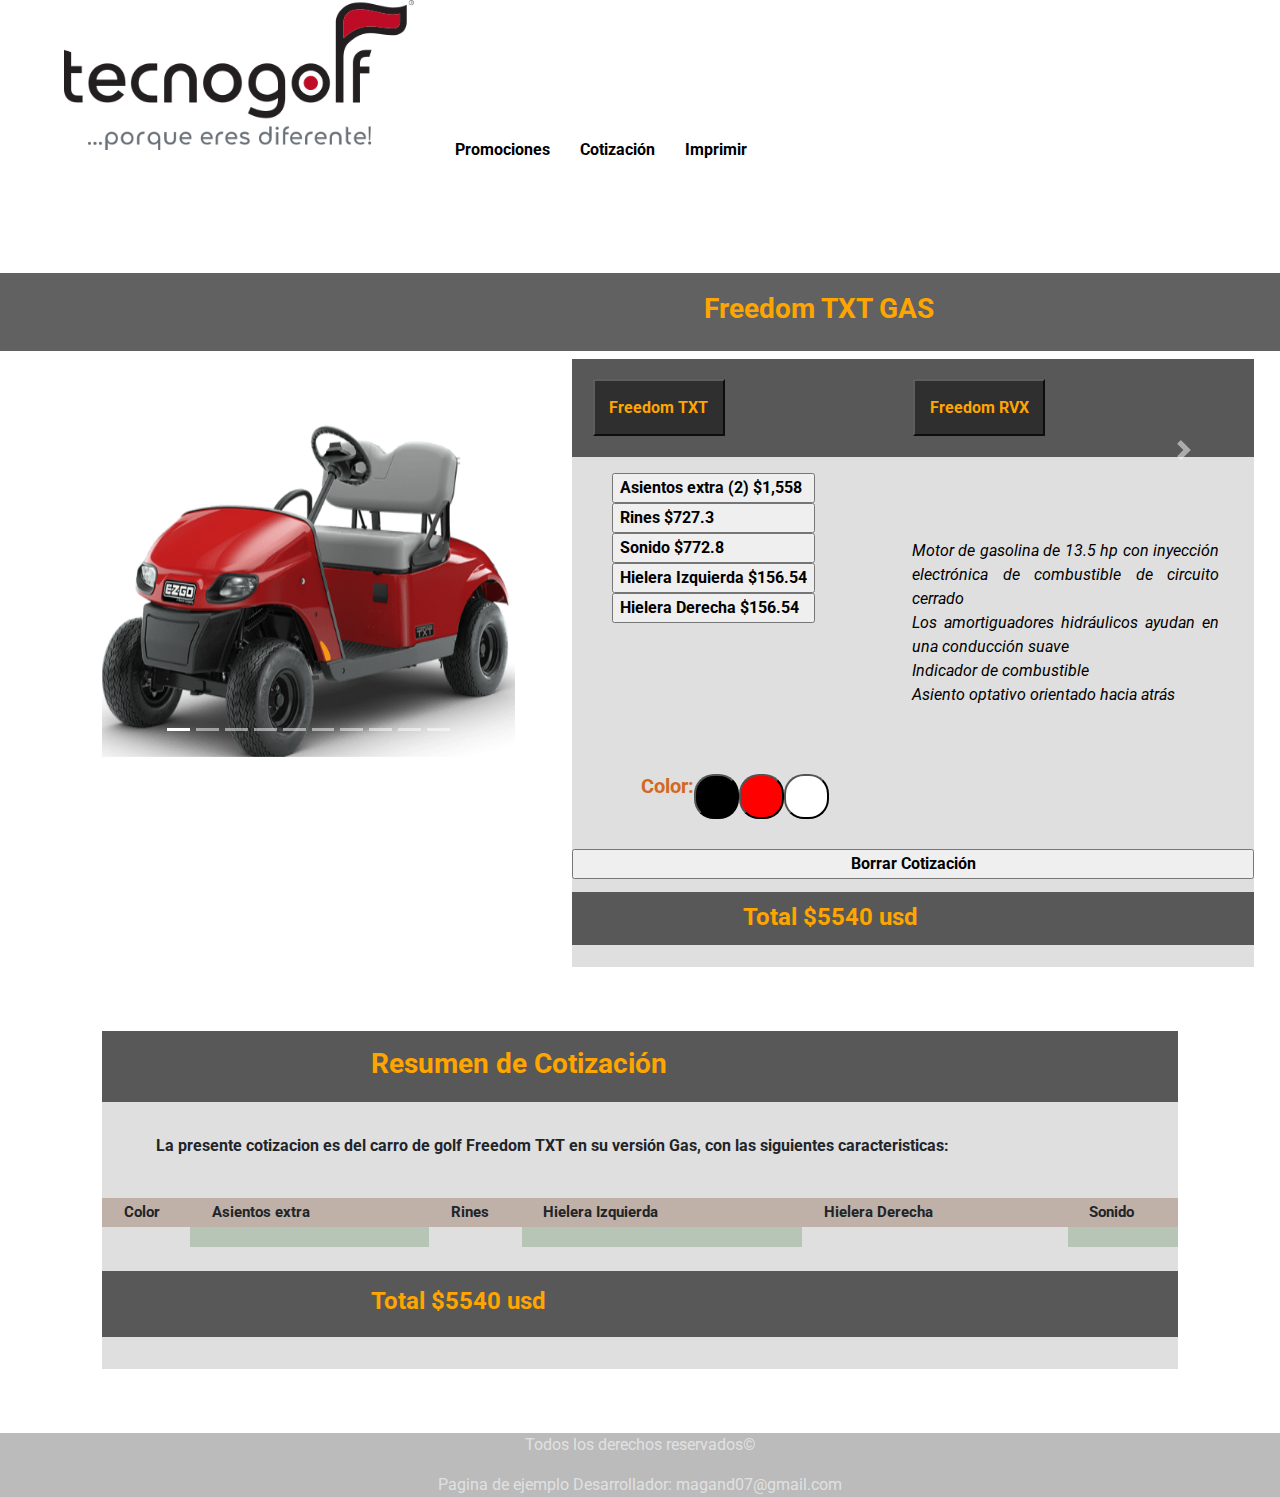
==== index.html @ fd2846d9 "change index style" ====
<!DOCTYPE HTML PUBLIC "-//W3C//DTD HTML 3.2 Final//ES">
<html lang="es">
<!--
/***
 * Creado por: ISC Gutierrez Mendoza Jennifer Stacie
 * mail. magand07@gmail.com
 * tel. 5547631372
 */
-->

<head>
  <meta charset="UTF-8">
  <meta http-equiv="Content-Type" content="text/html; charset=utf-8" />
  <meta name="description" content="Cotizacion para carritos de golf " />
  <meta keywords="keywords" content="golf,venta,Cotizacion,carros" />
  <meta name="author" content="magand07@gmail.com" />
  <meta name="author" content="tel: 55 4763 1372" />
  <meta name="author" content="Ing. Sistemas Computacionales Gutierrez Mendoza Jennifer Stacie" />
  <meta name="viewport"
    content="width=device-width, user-scalable=no, initial-scale=1.0, maximum-scale=1.0, minimum-scale=1.0">

  <link href="https://fonts.googleapis.com/css?family=Roboto&display=swap" rel="stylesheet">
  <link rel="stylesheet" href="css/bootstrap.min.css">
  <link rel="stylesheet" href="css/site.css">
  <link rel="stylesheet" href="css/colores.css">
  <link rel="stylesheet" href="css/layers.css">

  <script src="js/jquery-3.4.1.min.js"></script>
  <script src="js/bootstrap.min.js"></script>
  <script type='text/javascript' src="js/carrito.js"></script>
  <script type='text/javascript' src="js/script.js"></script>
  <script type='text/javascript' src="js/info.js"></script>
 
  <script type='text/javascript' src="js/init.js"></script>

  <meta http-equiv="Expires" content="0">
  <meta http-equiv="Last-Modified" content="0">
  <meta http-equiv="Cache-Control" content="no-cache, mustrevalidate">
  <meta http-equiv="Pragma" content="no-cache">

  <title>Cotizador</title>
</head>

<body onload="firstLoad();">
  <!--basics-->
  <input type="hidden" id="asientos_extra" name="asientos_extra" value="true" />
  <input type="hidden" id="rines" name="rines" value="true" />
  <input type="hidden" id="sonido" name="sonido" value="true" />
  <input type="hidden" id="hielera_izq" name="hielera_izq" value="true" />
  <input type="hidden" id="hielera_der" name="hielera_der" value="true" />
  <!-- extras -->
  <input type="hidden" id="leds" name="leds" value="true" />
  <input type="hidden" id="turn_signal" name="turn_signal" value="true" />
  <input type="hidden" id="guantes_conductor" name="guantes_conductor" value="true" />
  <input type="hidden" id="guantes_pasajero" name="guantes_pasajero" value="true" />
  <input type="hidden" id="guantes_ambos" name="guantes_ambos" value="true" />
  <input type="hidden" id="top_80" name="top_80" value="true" />
  <input type="hidden" id="top_54" name="top_54" value="true" />
  <!-- flags to css-->
  <!-- car color-->
  <input type="hidden" id="negro" name="negro" value="true" />
  <input type="hidden" id="rojo" name="rojo" value="true" />
  <input type="hidden" id="blanco" name="blanco" value="true" />
  <input type="hidden" id="inf_red" name="inf_red" value="true" />
  <input type="hidden" id="azul_electric" name="azul_electric" value="true" />
  <input type="hidden" id="almond" name="almond" value="true" />
  <input type="hidden" id="charcoal" name="charcoal" value="true" />
  <input type="hidden" id="platinum" name="platinum" value="true" />
  <input type="hidden" id="ocean_grey" name="ocean_grey" value="true" />
  <!-- extra seat-->
  <input type="hidden" id="abeige" name="abeige" value="true" />
  <input type="hidden" id="agrey" name="agrey" value="true" />
  <input type="hidden" id="anegro" name="anegro" value="true" />
  <input type="hidden" id="aoyster" name="aoyster" value="true" />
  <input type="hidden" id="astonebeige" name="astonebeige" value="true" />
  <!-- top 54in color-->
  <input type="hidden" id="stonebeige54" name="stonebeige54" value="true" />
  <input type="hidden" id="negro54" name="negro54" value="true" />
  <input type="hidden" id="oyster54" name="oyster54" value="true" />
  <!-- top 80in color-->
  <input type="hidden" id="stonebeige80" name="stonebeige80" value="true" />
  <input type="hidden" id="negro80" name="negro80" value="true" />
  <input type="hidden" id="grey80" name="grey80" value="true" />
  <input type="hidden" id="oyster80" name="oyster80" value="true" />
  <!-- windshield type-->
  <!--flag to sell-->
  <input type="hidden" id="split" name="split" value="true" />
  <input type="hidden" id="tinted" name="tinted" value="true" />
  
  <input type="hidden" id="cent" name="cent" value="0"/>
  <input type="hidden" id="ent" name="ent" value="0"/>

  <header>
    <img src="images/identidad/Logo.png" width="350px" height="150px">
    <nav class="contenedor_pestanas">
      <ul class="pestanas">
        <li class="pestana" onclick="alert('Solo en caso de existir')">Promociones</li>
        <li class="pestana" onclick="alert('Vista actual')">Cotización</li>
        <li class="pestana"
          onclick="alert('Madará a imprimir un PDF con el resumen de la cotización para que pueda ser guardado o entregado a cliente')">
          Imprimir</li>
      </ul>
    </nav>
  </header>
  <div>
    <h3 class="title_car" id="modelo_tipo" name="modelo_tipo"></h3>
  </div>
  <div class="main_cotizador">

    <div class="Contenedor_slider" id="Contenedor_slider">

      <div id="carouselExampleIndicators" class="carousel slide" data-ride="carousel">
        <ol class="carousel-indicators">
          <li data-target="#carouselExampleIndicators" data-slide-to="0" class="active"></li>
          <li data-target="#carouselExampleIndicators" data-slide-to="1"></li>
          <li data-target="#carouselExampleIndicators" data-slide-to="2"></li>
          <li data-target="#carouselExampleIndicators" data-slide-to="3"></li>
          <li data-target="#carouselExampleIndicators" data-slide-to="4"></li>
          <li data-target="#carouselExampleIndicators" data-slide-to="5"></li>
          <li data-target="#carouselExampleIndicators" data-slide-to="6"></li>
          <li data-target="#carouselExampleIndicators" data-slide-to="7"></li>
          <li data-target="#carouselExampleIndicators" data-slide-to="8"></li>
          <li data-target="#carouselExampleIndicators" data-slide-to="9"></li>
        </ol>
        <div class="carousel-inner">
          <div class="carousel-item active">
            <img class="d-block w-100" src="images/gasRojo0.PNG" alt="Primer slide" title="Gas Rojo" width="500px"
              height="340px">
          </div>
          <div class="carousel-item">
            <img class="d-block w-100" src="images/gasRojo1.PNG" alt="Segundo slide" title="Gas Rojo" width="500px"
              height="340px">
          </div>
          <div class="carousel-item">
            <img class="d-block w-100" src="images/gasRojo2.PNG" alt="Tercer slide" title="Gas Rojo Asientos Extra"
              width="500px" height="340px">
          </div>
          <div class="carousel-item">
            <img class="d-block w-100" src="images/electricNegro0.PNG" alt="Electrico Negro" width="500px"
              height="340px">
          </div>
          <div class="carousel-item">
            <img class="d-block w-100" src="images/gasBlanco0.PNG" alt="Gas Blanco " title="Gas Blanco" width="500px"
              height="340px">
          </div>
          <div class="carousel-item">
            <img class="d-block w-100" src="images/gasBlanco1.PNG" alt="Gas Blanco " title="Gas Blanco" width="500px"
              height="340px">
          </div>
          <div class="carousel-item">
            <img class="d-block w-100" src="images/gasBlanco2.PNG" alt="Gas Blanco Asientos Extra"
              title="Gas Rojo Asientos Extra" width="500px" height="340px">
          </div>
          <div class="carousel-item">
            <img class="d-block w-100" src="images/gasNegro0.PNG" alt="Gas Negro" title="Gas Negro" width="500px"
              height="340px">
          </div>
          <div class="carousel-item">
            <img class="d-block w-100" src="images/gasNegro1.PNG" alt="Gas Negro" title="Gas Negro" width="500px"
              height="340px">
          </div>
          <div class="carousel-item">
            <img class="d-block w-100" src="images/gasNegro2.PNG" alt="Gas Negro" title="Gas Negro Asientos Extra"
              title="Gas Rojo Asientos Extra" width="500px" height="340px">
          </div>
        </div>
      </div>
      <a class="carousel-control-prev" href="#carouselExampleIndicators" role="button" data-slide="prev">
        <span class="carousel-control-prev-icon" aria-hidden="true"></span>
        <span class="sr-only">Previous</span>
      </a>
      <a class="carousel-control-next" href="#carouselExampleIndicators" role="button" data-slide="next">
        <span class="carousel-control-next-icon" aria-hidden="true"></span>
        <span class="sr-only">Next</span>
      </a>
    </div>

    <div class="contenedor_imagen">
      <img class="negro" src="images/RXV/colores/negro.png" alt="negro" width="500px" height="340">
      <img class="rojo" src="images/RXV/colores/rojo.png" alt="rojo" width="500px" height="340">
      <img class="blanco" src="images/RXV/colores/blanco.png" alt="blanco" width="500px" height="340">
      <img class="inf_red" src="images/RXV/colores/inf_red.png" alt="inf_red" width="500px" height="340">
      <img class="azul_electric" src="images/RXV/colores/azul_electric.png" alt="azul_electric" width="500px"
        height="340">
      <img class="almond" src="images/RXV/colores/almond.png" alt="almond" width="500px" height="340">
      <img class="charcoal" src="images/RXV/colores/charcoal.png" alt="charcoal" width="500px" height="340">
      <img class="platinum" src="images/RXV/colores/platinum.png" alt="platinum" width="500px" height="340">
      <img class="ocean_grey" src="images/RXV/colores/ocean_grey.png" alt="ocean_grey" width="500px" height="340">

      <img class="abeige" src="images/RXV/asientos extra/abeige.png" alt="abeige" width="500px" height="340">
      <img class="agrey" src="images/RXV/asientos extra/agrey.png" alt="agrey" width="500px" height="340">
      <img class="anegro" src="images/RXV/asientos extra/anegro.png" alt="anegro" width="500px" height="340">
      <img class="aoyster" src="images/RXV/asientos extra/aoyster.png" alt="aoyster" width="500px" height="340">
      <img class="astonebeige" src="images/RXV/asientos extra/astonebeige.png" alt="astonebeige" width="500px"
        height="340">

      <img class="stonebeige54" src="images/RXV/top54/stonebeige54.png" alt="stonebeige54" width="500px" height="340">
      <img class="negro54" src="images/RXV/top54/negro54.png" alt="negro54" width="500px" height="340">
      <img class="oyster54" src="images/RXV/top54/oyster54.png" alt="oyster54" width="500px" height="340">

      <img class="stonebeige80" src="images/RXV/top80/stonebeige80.png" alt="stonebeige80" width="500px" height="340">
      <img class="negro80" src="images/RXV/top80/negro80.png" alt="negro80" width="500px" height="340">
      <img class="grey80" src="images/RXV/top80/grey80.png" alt="grey80" width="500px" height="340">
      <img class="oyster80" src="images/RXV/top80/oyster80.png" alt="oyster80" width="500px" height="340">

      <img class="split" src="images/RXV/windshield/split.png" alt="oyster80" width="500px" height="340">
      <img class="tinted" src="images/RXV/windshield/tinted.png" alt="oyster80" width="500px" height="340">

    </div>
    <div class="caracteristicas_datos">
      <ul class="modelos">
        <li>
          <input class="modelo_list" type="button" value="Freedom TXT" onclick="setModelo('Freedom TXT');">
        </li>
        <li>
          <input class="modelo_list" type="button" value="Freedom RVX" onclick="setModelo('Freedom RXV');">
        </li>
      </ul>

      <div class="new_row">
        <div class="botones_caracteristicas" id="botones_caracteristicas">

        </div>
        <div class="caracteristicas">
          <ul class="types" id="types">

          </ul>
          <br>
          <p>
            <i id="descripcion_carrito">
            </i>
          </p><br>
          
        </div>
      </div>
      <div class="new_row">
        <div id="colores_top" name="colores_top">
            
        </div><br>
        <div id="colores_asientos" name="colores_asientos">
          
        </div>
      </div>

      <div class="new_row" id="colores"></div>
      <div class="new_row">
        <input type="button" name="Borrar" id="Borrar" value="Borrar Cotización" onclick="borrarCot();">
      </div>
      <div class="new_row">
        <h4 id='total' name='total'>
          Total $
          <script> document.write(carrito.cost);</script> usd
        </h4>
      </div>
    </div>
  </div>

  <div class="resumen">
    <h3>Resumen de Cotización</h3>
    <div class="new_row">
      <p class="des_row">
        <b id="resume">
          La presente cotizacion es del carro de golf
          modelo Freedom TXT, con las siguientes caracteristicas:
        </b>
      </p>
    </div>

    <div class="new_row">
      <table id="tabla_cotizacion_txt" name="tabla_cotizacion_txt">
        <tr>
          <th class="title2">Color</th>
          <th class="title2">Asientos extra</th>
          <th class="title2">Rines</th>
          <th class="title2">Hielera Izquierda</th>
          <th class="title2">Hielera Derecha</th>
          <th class="title2">Sonido</th>
        </tr>
        <tr>
          <td name="c_t" id="c_t">
          </td>
          <td name="ae_t" id="ae_t" class="f2">
          </td>
          <td name="r_t" id="r_t">
          </td>
          <td name="hi_t" id="hi_t" class="f2">
          </td>
          <td name="hd_t" id="hd_t">
          </td>
          <td name="s_t" id="s_t" class="f2">
          </td>
        </tr>
      </table>
      <table id="tabla_cotizacion_rxv" name="tabla_cotizacion_rxv">
        <tr>
          <th class="title2">Color</th>
          <th class="title2">Asientos extra</th>
          <th class="title2">Rines</th>
          <th class="title2">Hielera Izquierda</th>
          <th class="title2">Hielera Derecha</th>
          <th class="title2">Sonido</th>
          <th class="title2">Windshield</th>
          <th class="title2">Luces LED</th>
          <th class="title2">Turn signals</th>
          <th class="title2">Caja de guantes</th>
          <th class="title2">Top </th>
          <th class="title2">Color Top</th>
      </tr>
          <tr>
              <td name="c_t_rxv" id="c_t_rxv">
              </td>
              <td name="ae_t_rxv" id="ae_t_rxv" class="f2">
              </td>
              <td name="r_t_rxv" id="r_t_rxv">
              </td>
              <td name="hi_t_rxv" id="hi_t_rxv" class="f2">
              </td>
              <td name="hd_t_rxv" id="hd_t_rxv">
              </td>
              <td name="s_t_rxv" id="s_t_rxv" class="f2">
              </td>
              <td name="w_t" id="w_t" >
              </td>
              <td name="led_t" id="led_t" class="f2">
              </td>
              <td name="ts_t" id="ts_t" class="f2">
              </td>
              <td name="gb_t" id="gb_t" >
              </td>
              <td name="tp_t" id="tp_t" class="f2">
              </td>
              <td name="tpc_t" id="tpc_t" >
              </td>
          </tr>
      </table>
    </div>
    <div class="new_row">
      <h4 id='total_t' name='total_t'>
        Total $<script> document.write(carrito.cost);</script> usd
      </h4>
    </div>
  </div>
  <footer>
    <p>Todos los derechos reservados©</p>
    Pagina de ejemplo
    Desarrollador: magand07@gmail.com
  </footer>
  <script type='text/javascript' src="js/funciones.js"></script>
</body>

</html>
---- css/site.css ----
/***
 * Creado por: ISC Gutierrez Mendoza Jennifer Stacie
 * mail. magand07@gmail.com
 * tel. 5547631372
 */

 body {
     /*background: url("images/background.jpg");*/
     background-color: white;
     background-size: cover;
 }

 header {
     display: flex;
     width: 100%;
     height: 30%;
 }

 header img {
     float: left;
     margin-left: 5%;
 }

 .title_car {
     margin-top: 0.2%;
     padding-left: 55%;
 }

 nav {
     font-family: 'Roboto', sans-serif;
     font-weight: bolder;
     width: 100%;
     padding-top: 8%;
     float: right;
     height: 3%;
 }

 nav ul {
     list-style: none;
     display: flex;
     max-height: 25%;
     width: 100%;
     height: 10%;
     margin-top: 3%;
     padding: 0.4%;
     padding-left: 4%;
 }

 nav li {
     margin-right: 2%;
 }

 .pestana {
     color: black;
     padding-top: 0.8%;
     padding-bottom: 0.8%;
     padding-left: 0.8%;
     padding-right: 0.8%;
 }

 .pestana:hover {
     color: rgb(129, 23, 13);
     text-decoration-line: overline;
     /*border:black 2px solid; 
     border:orange 1px solid;*/
 }

 .Contenedor_slider {
     max-width: 45%;
     max-height: 25%;
     margin-right: 5%;
     margin-top: 5%;
 }

 .contenedor_imagen {
     max-width: 45%;
     max-height: 25%;
 }

 .boton_caract {
     max-width: 20px;
     color: black;
 }

 .main_cotizador {
     display: flex;
     width: 90%;
     margin-left: 8%;
 }

 .caracteristicas_datos {
     display: inline;
     background: rgba(220, 220, 220, 0.9);
     max-width: 65%;
 }

 h3, h4 {
     color: orange;
     width: 100%;
     max-height: 15%;
     padding-top: 1.5%;
     padding-bottom: 2%;
     padding-left: 25%;
     padding-right: 15%;
     font-weight: bold;
     background: rgba(30, 30, 30, 0.7);
 }

 h5 {
     color: chocolate;
     padding-left: 15%;
     font-weight: bolder;
 }

 .modelos {
     list-style: none;
     display: flex;
     background: rgba(30, 30, 30, 0.7);
     padding: 3%;
     width: 100%;
 }

 .modelos li {
     margin-right: 5%;
     width: 50%;
 }

 .modelo_list {
     color: orange;
     font-weight: bold;
     background: rgba(30, 30, 30, 0.7);
     border-color: rgba(30, 30, 30, 0.7);
     padding: 5%;
 }

 .modelo_list:hover {
     color: white;
 }

 .types {
     list-style: none;
     display: flex;
     padding: 3%;
     width: 100%;
 }

 .types li {
     margin-right: 5%;
     width: 35%;
 }

 .types input {
     padding: 3%;
     width: 100%;
     height: 100%;
 }

 .new_row {
     display: flex;
     width: 100%;
     margin-top: 2%;
     margin-bottom: 2%;
     margin-right: 3%;
 }

 .botones_caracteristicas {
     max-width: 60%;
 }

 .botones_caracteristicas input {
     color: black;
     font-weight: bolder;
     text-align: left;
     width: 100%;
 }

 .botones_caracteristicas input:hover {
     color: chocolate;
 }

 .botones_caracteristicas li {
     list-style: none;
 }

 .square {
     list-style: none;
     display: flex;
     box-sizing: content-box;
 }

 .square li input {
     width: 45px;
     height: 45px;
     border-radius: 20px;
 }

 #colores_asientos {
     width: 100%;
     float: right;
 }

 #colores_top {
     width: 100%;
     float: right;
 }

 #colores_asientos input {
     width: 50px;
     border-radius: 10px;
 }

 #colores_top input {
     width: 50px;
     border-radius: 10px;
 }

 .caracteristicas p {
     max-width: 70%;
     color: black;
     float: right;
     margin-right: 8%;
     text-align: justify;
     font-size: 1em;
 }

 .costo {
     color: orange;
 }

 .resumen {
     clear: both;
     max-width: 84%;
     margin-left: 8%;
     background: rgba(220, 220, 220, 0.9);
     margin-top: 5%;
 }

 .resumen .new_row {
     padding: 3%;
     padding-top: 0.5%;
     text-align: justify;
     display: inline;
 }

 .resumen .new_row p {
     padding-left: 5%;
     padding-right: 5%;
 }

 .resumen table {
     padding-left: 5%;
     padding-right: 5%;
 }

 table {
     /* tabla de caracteristicas*/
     padding-left: 15%;
     margin-right: 15%;
     padding: 25%;
     font-size: 15px;
     width: 100%;
 }

 table tr {
     width: 100%;
     padding: 12px;
 }

 table td {
     padding: 10px;
     text-align: center;
 }

 .title2 {
     background: rgba(98, 41, 3, 0.25);
     padding-left: 2%;
 }

 .f2 {
     background: rgba(24, 94, 20, 0.20);
 }

 .title {
     font-size: 10px;
     background: rgba(98, 41, 3, 0.25);
     padding-left: 2%;
 }

 th {
     margin-right: 0.5%;
     padding: 0.5%;
 }

 #borrar {
     font-weight: bold;
 }

 footer {
     margin-top: 5%;
     background: rgba(30, 30, 30, 0.3);
     text-align: center;
     color: rgba(230, 230, 230, 0.9);
     text-size-adjust: 1.5%;
 }

 #borrar {
     width: 100%;
 }
---- css/colores.css ----
/***
 * Creado por: ISC Gutierrez Mendoza Jennifer Stacie
 * mail. magand07@gmail.com
 * tel. 5547631372
 */
/*Colores de carros*/
.c_negro {
    background: black;
}

.c_rojo {
    background: red;
}

.c_blanco {
    background: white;
}

.c_inf_red {
    background: rgb(129, 23, 13);
}

.c_azul_electric{
    background: rgb(26,42,87);
}
.c_almond{
    background: rgb(162,151,113);
}

.c_charcoal{
    background: rgb(87,85,81);
}
.c_platinum{
    background: rgb(193,196,198);
}
.c_ocean_gray{
    background: rgb(163,181,195);
}
/* colores top*/
.c_stone_beige{
    background: rgb(159,159,145);
}
.c_grey{
    background: rgb(165,166,166);
}
.c_oyster{
    background: rgb(221,226,223);
}
/* colores asientos*/
.c_beige{
    background: rgb(228,215,197);
}
---- css/layers.css ----
/***
 * Creado por: ISC Gutierrez Mendoza Jennifer Stacie
 * mail. magand07@gmail.com
 * tel. 5547631372
 */
 /*colores carro*/
.negro{
    position:absolute;
    width:500px;
    height:340px;
    z-index: -1;
}
.rojo{
    position:absolute;
    width:500px;
    height:340px;
    z-index: -1;
}
.blanco{
    position:absolute;
    width:500px;
    height:340px;
    z-index: -1;
}
.inf_red{
    position:absolute;
    width:500px;
    height:340px;
    z-index: -1;
}
.azul_electric{
    position:absolute;
    width:500px;
    height:340px;
    z-index: -1;
}
.almond{
    position:absolute;
    width:500px;
    height:340px;
    z-index: -1;
}
.charcoal{
    position:absolute;
    width:500px;
    height:340px;
    z-index: -1;
}
.platinum{
    position:absolute;
    width:500px;
    height:340px;
    z-index: -1;
}
.ocean_grey{
    position:absolute;
    width:500px;
    height:340px;
    z-index: -1;
}
/*tops 80in*/
.stonebeige80,.negro80,.grey80,.oyster80{
    position:absolute;
    width:500px;
    height:340px;
    z-index: 1;
}
/*tops54in*/
.stonebeige54,.negro54,.oyster54{
    position:absolute;
    width:500px;
    height:340px;
    z-index: 1;
}
/*asientos extra*/
.abeige,.agrey,.anegro,.aoyster,.astonebeige{
    position:absolute;
    width:500px;
    height:340px;
    z-index: 2;
}
/*windshield*/
.split, .tinted{
    position:absolute;
    width:500px;
    height:340px;
    z-index: 3;
}
.contenedor_imagen{
    width: 100%;
    height: 340px;
    align-content: center;
    clear: both;
    float: left;
}
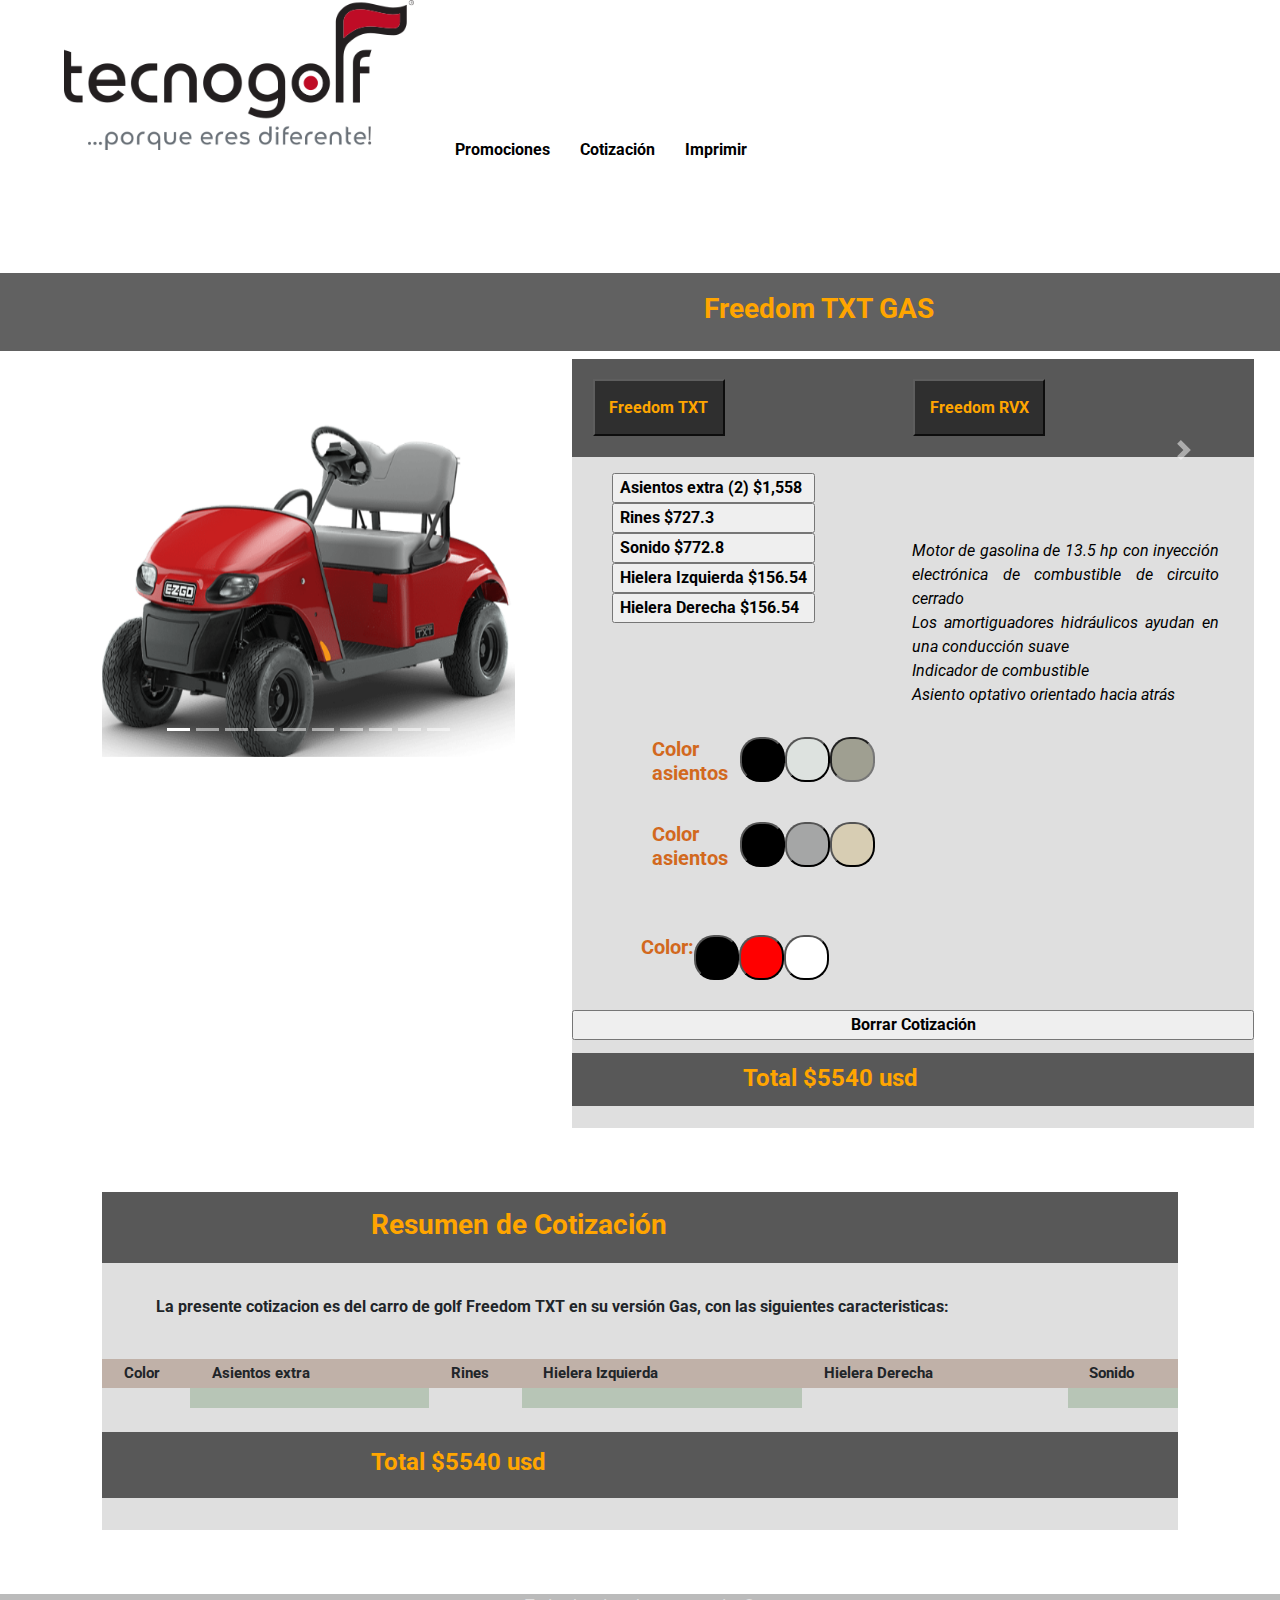
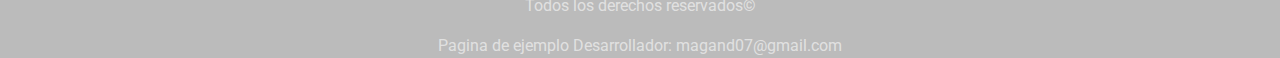
==== commit e676f9c3: "Add color seat basic and premium" ====
--- a/index.html
+++ b/index.html
@@ -28,10 +28,11 @@
   <script src="js/jquery-3.4.1.min.js"></script>
   <script src="js/bootstrap.min.js"></script>
   <script type='text/javascript' src="js/carrito.js"></script>
+  <script type='text/javascript' src="js/saldo.js"></script>
+  <script type='text/javascript' src="js/init.js"></script>
   <script type='text/javascript' src="js/script.js"></script>
   <script type='text/javascript' src="js/info.js"></script>
- 
-  <script type='text/javascript' src="js/init.js"></script>
+
 
   <meta http-equiv="Expires" content="0">
   <meta http-equiv="Last-Modified" content="0">
@@ -86,9 +87,27 @@
   <!--flag to sell-->
   <input type="hidden" id="split" name="split" value="true" />
   <input type="hidden" id="tinted" name="tinted" value="true" />
-  
-  <input type="hidden" id="cent" name="cent" value="0"/>
-  <input type="hidden" id="ent" name="ent" value="0"/>
+  <!--seat color-->
+  <input type="hidden" id="asientonegro" name="asientonegro" value="true" />
+  <input type="hidden" id="asientooyster" name="asientooyster" value="true" />
+  <input type="hidden" id="asientostonebeige" name="asientostonebeige" value="true" />
+  <!-- sear premium color -->
+  <input type="hidden" id="premiumgrey" name="premiumgrey" value="true" />
+  <input type="hidden" id="premiummushroom" name="premiummushroom" value="true" />
+  <input type="hidden" id="premiumnegro" name="premiumnegro" value="true" />
+
+  <input type="hidden" id="stotal" name="stotal" value="" />
+  <input type="hidden" id="ent" name="ent" value="5540" />
+  <input type="hidden" id="cent" name="cent" value="0" />
+  <script>
+    carrito = new Carro();
+    carrito.setModelo("Freedom TXT");
+    carrito.setType("Gas");
+    carrito.setCost();
+    //var stotal = carrito.cost;
+    document.getElementById("ent").value = carrito.cost;
+    document.getElementById("cent").value = 0;
+  </script>
 
   <header>
     <img src="images/identidad/Logo.png" width="350px" height="150px">
@@ -203,6 +222,14 @@
       <img class="grey80" src="images/RXV/top80/grey80.png" alt="grey80" width="500px" height="340">
       <img class="oyster80" src="images/RXV/top80/oyster80.png" alt="oyster80" width="500px" height="340">
 
+      <!--seat color-->
+      <img class="asientonegro" src="images/RXV/asientos/negro.png" name="asientonegro" value="true" />
+      <img class="asientooyster" src="images/RXV/asientos/oyster.png" name="asientooyster" value="true" />
+      <img class="asientostonebeige" src="images/RXV/asientos/stonebeige.png" name="asientostonebeige" value="true" />
+      <img class="premiumgrey" src="images/RXV/asientos/premium/grey.png" name="premiumgrey" value="true" />
+      <img class="premiummushroom" src="images/RXV/asientos/premium/mushroom.png" name="premiummushroom" value="true" />
+      <img class="premiumnegro" src="images/RXV/asientos/premium/negro.png" name="premiumnegro" value="true" />
+
       <img class="split" src="images/RXV/windshield/split.png" alt="oyster80" width="500px" height="340">
       <img class="tinted" src="images/RXV/windshield/tinted.png" alt="oyster80" width="500px" height="340">
 
@@ -230,19 +257,54 @@
             <i id="descripcion_carrito">
             </i>
           </p><br>
-          
+
+        </div>
+      </div>
+      <div class="new_row">
+        <div id="color_asiento_basico">
+          <ul class='square'>
+            <h5>Color asientos</h5>
+              <li>
+                <input title='Negro' class='c_negro' type='button' name='c_negro_basic' id='c_negro_basic' onclick=''>
+              </li>
+              <li>
+                <input title='Oyster' class='c_oyster' type='button' name='Oyser' id='Oyser' onclick=''>
+              </li>
+              <li>
+                <input title='Stonebeige' class='c_stone_beige' type='c_stonebeige_basic' name='c_stonebeige_basic' id='c_stonebeige_basic' onclick=''>
+              </li>
+          </ul>
+        </div>
+      </div>
+      <div class="new_row">
+        <div id="color_asiento_premium">
+          <ul class='square'>
+            <h5>Color asientos</h5>
+              <li>
+                <input title='Negro' class='c_negro' type='button' name='c_negro_premium' id='c_negro_premium' onclick=''>
+              </li>
+              <li>
+                <input title='Grey' class='c_grey' type='button' name='c_grey_premium' id='c_grey_premium' onclick=''>
+              </li>
+              <li>
+                <input title='Mushroom' class='c_mushroom' type='button' name='c_mushroom_premium' id='c_mushroom_premium' onclick=''>
+              </li>
+          </ul>
         </div>
       </div>
       <div class="new_row">
         <div id="colores_top" name="colores_top">
-            
-        </div><br>
+        </div>
+      </div>
+      <div class="new_row">
         <div id="colores_asientos" name="colores_asientos">
-          
-        </div>
-      </div>
-
-      <div class="new_row" id="colores"></div>
+        </div>
+      </div>
+     
+
+      <div class="new_row" id="colores">
+
+      </div>
       <div class="new_row">
         <input type="button" name="Borrar" id="Borrar" value="Borrar Cotización" onclick="borrarCot();">
       </div>
@@ -305,38 +367,39 @@
           <th class="title2">Caja de guantes</th>
           <th class="title2">Top </th>
           <th class="title2">Color Top</th>
-      </tr>
-          <tr>
-              <td name="c_t_rxv" id="c_t_rxv">
-              </td>
-              <td name="ae_t_rxv" id="ae_t_rxv" class="f2">
-              </td>
-              <td name="r_t_rxv" id="r_t_rxv">
-              </td>
-              <td name="hi_t_rxv" id="hi_t_rxv" class="f2">
-              </td>
-              <td name="hd_t_rxv" id="hd_t_rxv">
-              </td>
-              <td name="s_t_rxv" id="s_t_rxv" class="f2">
-              </td>
-              <td name="w_t" id="w_t" >
-              </td>
-              <td name="led_t" id="led_t" class="f2">
-              </td>
-              <td name="ts_t" id="ts_t" class="f2">
-              </td>
-              <td name="gb_t" id="gb_t" >
-              </td>
-              <td name="tp_t" id="tp_t" class="f2">
-              </td>
-              <td name="tpc_t" id="tpc_t" >
-              </td>
-          </tr>
+        </tr>
+        <tr>
+          <td name="c_t_rxv" id="c_t_rxv">
+          </td>
+          <td name="ae_t_rxv" id="ae_t_rxv" class="f2">
+          </td>
+          <td name="r_t_rxv" id="r_t_rxv">
+          </td>
+          <td name="hi_t_rxv" id="hi_t_rxv" class="f2">
+          </td>
+          <td name="hd_t_rxv" id="hd_t_rxv">
+          </td>
+          <td name="s_t_rxv" id="s_t_rxv" class="f2">
+          </td>
+          <td name="w_t" id="w_t">
+          </td>
+          <td name="led_t" id="led_t" class="f2">
+          </td>
+          <td name="ts_t" id="ts_t" class="f2">
+          </td>
+          <td name="gb_t" id="gb_t">
+          </td>
+          <td name="tp_t" id="tp_t" class="f2">
+          </td>
+          <td name="tpc_t" id="tpc_t">
+          </td>
+        </tr>
       </table>
     </div>
     <div class="new_row">
       <h4 id='total_t' name='total_t'>
-        Total $<script> document.write(carrito.cost);</script> usd
+        Total $
+        <script> document.write(carrito.cost);</script> usd
       </h4>
     </div>
   </div>
@@ -348,4 +411,4 @@
   <script type='text/javascript' src="js/funciones.js"></script>
 </body>
 
-</html>
+</html>--- a/css/colores.css
+++ b/css/colores.css
@@ -49,4 +49,8 @@
 /* colores asientos*/
 .c_beige{
     background: rgb(228,215,197);
+}
+/* colores asientos basicos */
+.c_mushroom{
+    background: rgb(215,205,179);
 }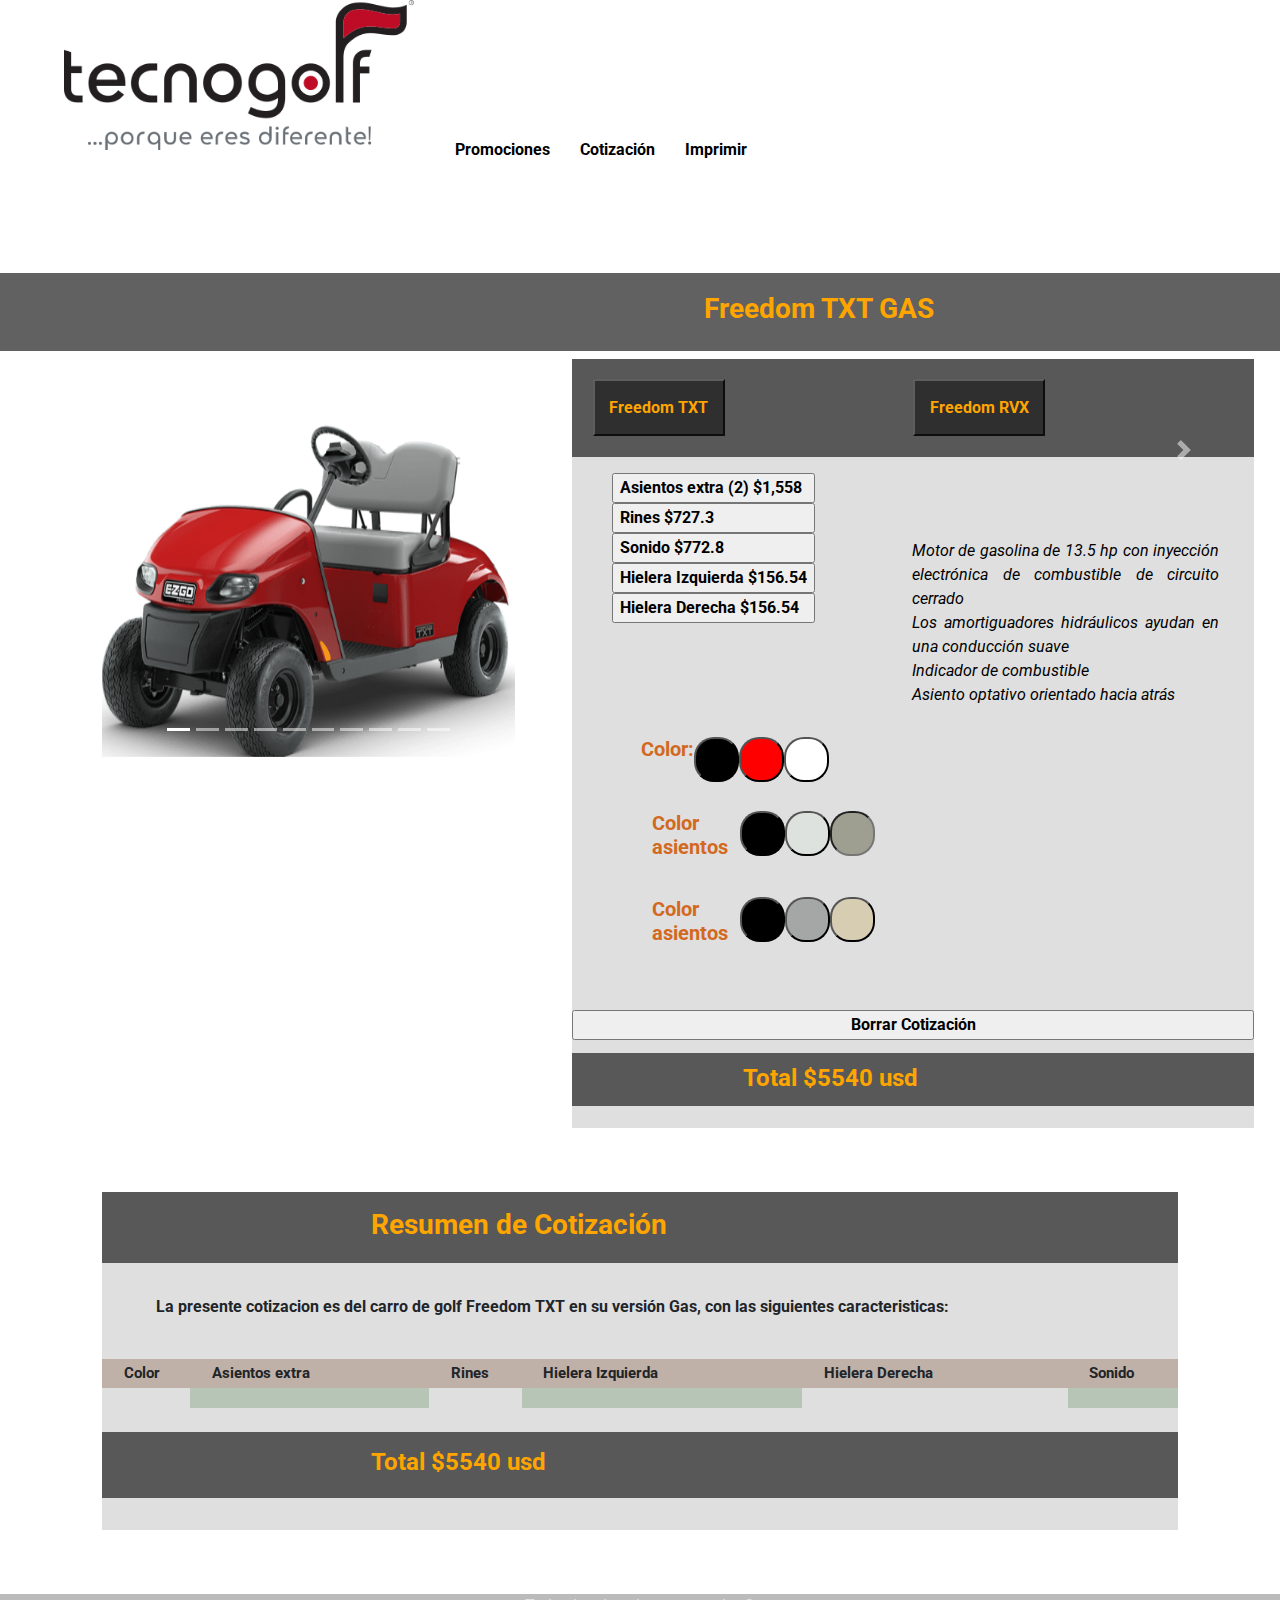
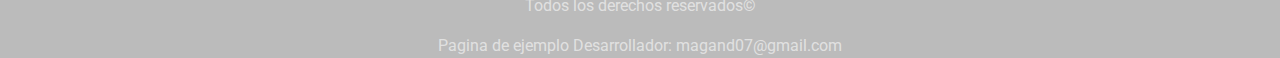
==== commit 5444becf: "Add color seat basic and premium" ====
--- a/index.html
+++ b/index.html
@@ -260,6 +260,9 @@
 
         </div>
       </div>
+      <div class="new_row" id="colores">
+
+      </div>
       <div class="new_row">
         <div id="color_asiento_basico">
           <ul class='square'>
@@ -302,9 +305,7 @@
       </div>
      
 
-      <div class="new_row" id="colores">
-
-      </div>
+     
       <div class="new_row">
         <input type="button" name="Borrar" id="Borrar" value="Borrar Cotización" onclick="borrarCot();">
       </div>
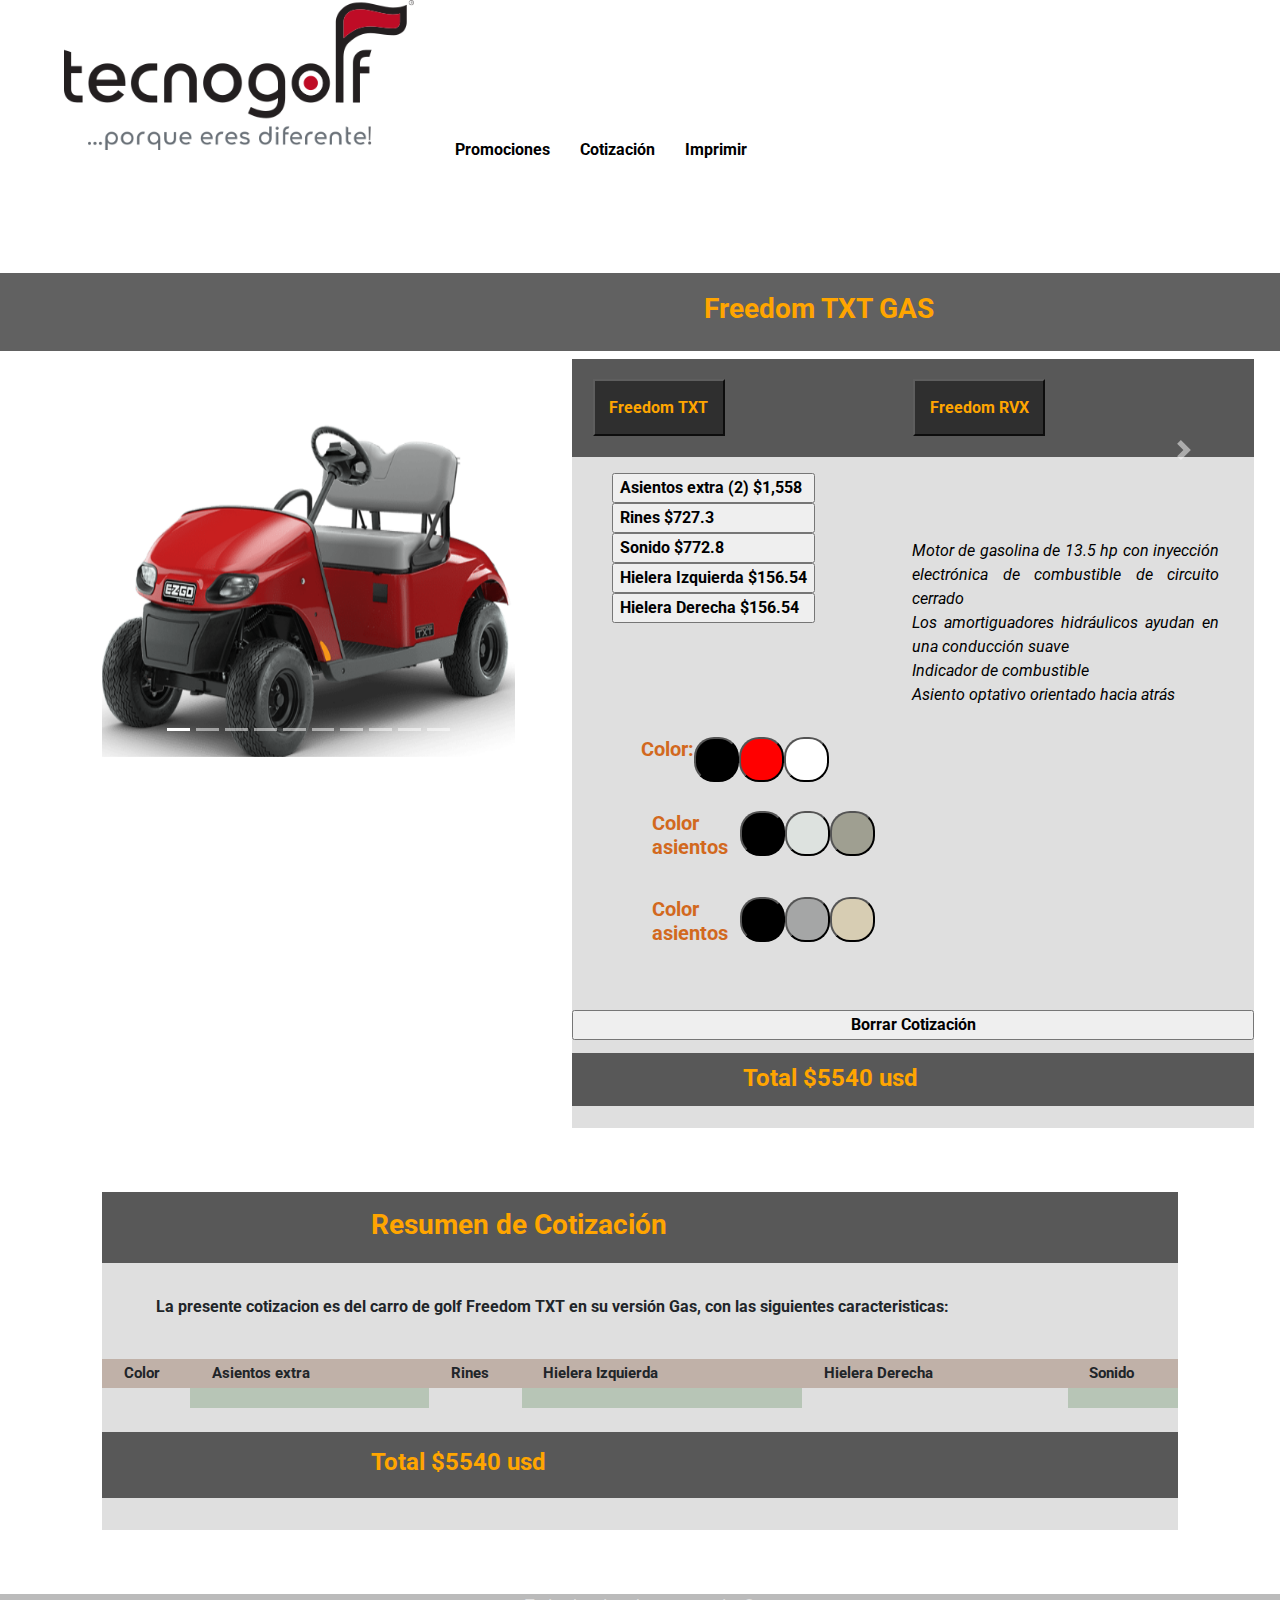
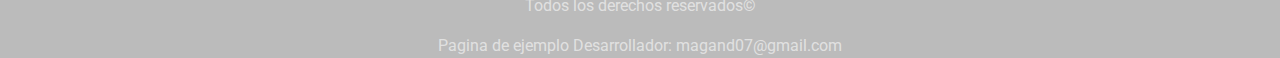
==== commit 08203b6f: "trying color seat" ====
--- a/index.html
+++ b/index.html
@@ -243,7 +243,6 @@
           <input class="modelo_list" type="button" value="Freedom RVX" onclick="setModelo('Freedom RXV');">
         </li>
       </ul>
-
       <div class="new_row">
         <div class="botones_caracteristicas" id="botones_caracteristicas">
 
@@ -260,21 +259,22 @@
 
         </div>
       </div>
-      <div class="new_row" id="colores">
-
+      <div class="new_row">
+        <div id="colores">
+        </div>
       </div>
       <div class="new_row">
         <div id="color_asiento_basico">
           <ul class='square'>
             <h5>Color asientos</h5>
               <li>
-                <input title='Negro' class='c_negro' type='button' name='c_negro_basic' id='c_negro_basic' onclick=''>
-              </li>
-              <li>
-                <input title='Oyster' class='c_oyster' type='button' name='Oyser' id='Oyser' onclick=''>
-              </li>
-              <li>
-                <input title='Stonebeige' class='c_stone_beige' type='c_stonebeige_basic' name='c_stonebeige_basic' id='c_stonebeige_basic' onclick=''>
+                <input title='Negro' class='c_negro' type='button' name='c_negro_basic' id='c_negro_basic' onclick="cambiar('asientonegro',getElementById('asientonegro'));">
+              </li>
+              <li>
+                <input title='Oyster' class='c_oyster' type='button' name='Oyser' id='Oyser' onclick="cambiar('asientooyster',getElementById('asientooyster'));">
+              </li>
+              <li>
+                <input title='Stonebeige' class='c_stone_beige' type='button' name='c_stonebeige_basic' id='c_stonebeige_basic' onclick="cambiar('asientostonebeige',getElementById('asientostonebeige'));">
               </li>
           </ul>
         </div>
@@ -284,13 +284,13 @@
           <ul class='square'>
             <h5>Color asientos</h5>
               <li>
-                <input title='Negro' class='c_negro' type='button' name='c_negro_premium' id='c_negro_premium' onclick=''>
-              </li>
-              <li>
-                <input title='Grey' class='c_grey' type='button' name='c_grey_premium' id='c_grey_premium' onclick=''>
-              </li>
-              <li>
-                <input title='Mushroom' class='c_mushroom' type='button' name='c_mushroom_premium' id='c_mushroom_premium' onclick=''>
+                <input title='Negro' class='c_negro' type='button' name='c_negro_premium' id='c_negro_premium' onclick="cambiar('premiumnegro',getElementById('premiumnegro'));">
+              </li>
+              <li>
+                <input title='Grey' class='c_grey' type='button' name='c_grey_premium' id='c_grey_premium' onclick="cambiar('premiumgrey',getElementById('premiumgrey'));">
+              </li>
+              <li>
+                <input title='Mushroom' class='c_mushroom' type='button' name='c_mushroom_premium' id='c_mushroom_premium' onclick="cambiar('premiummushroom',getElementById('premiummushroom'));">
               </li>
           </ul>
         </div>
@@ -302,10 +302,7 @@
       <div class="new_row">
         <div id="colores_asientos" name="colores_asientos">
         </div>
-      </div>
-     
-
-     
+      </div>         
       <div class="new_row">
         <input type="button" name="Borrar" id="Borrar" value="Borrar Cotización" onclick="borrarCot();">
       </div>
--- a/css/layers.css
+++ b/css/layers.css
@@ -92,4 +92,17 @@
     align-content: center;
     clear: both;
     float: left;
+}
+/* asientos */
+.asientonegro, .asientooyster,.asientostonebeige{
+    position:absolute;
+    width:500px;
+    height:340px;
+    z-index: 1;
+}
+.premiumgrey,.premiummushroom,.premiumnegro{
+    position:absolute;
+    width:500px;
+    height:340px;
+    z-index: 1;
 }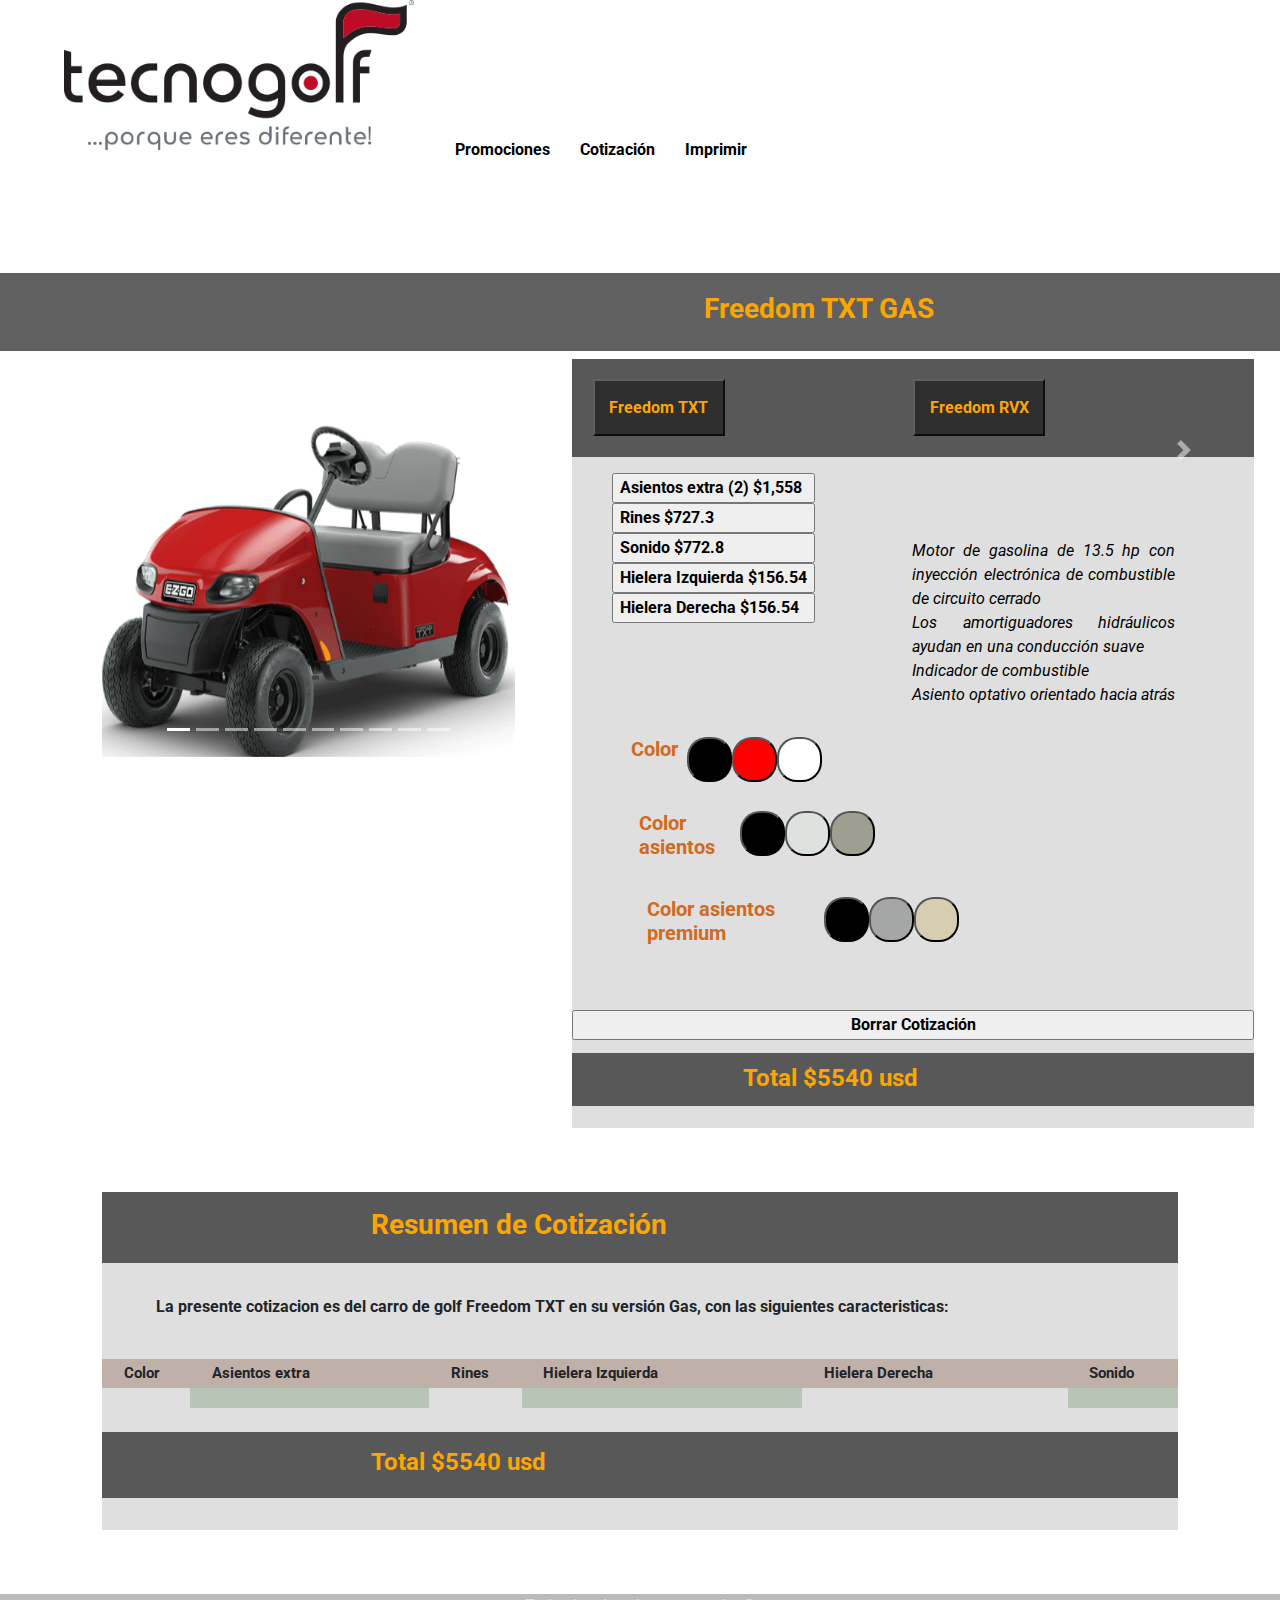
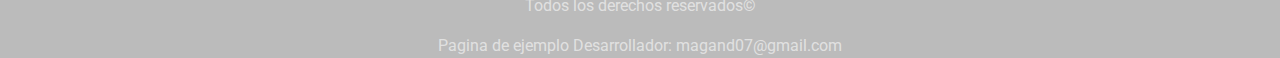
==== commit 962153db: "minor changes" ====
--- a/index.html
+++ b/index.html
@@ -268,13 +268,13 @@
           <ul class='square'>
             <h5>Color asientos</h5>
               <li>
-                <input title='Negro' class='c_negro' type='button' name='c_negro_basic' id='c_negro_basic' onclick="cambiar('asientonegro',getElementById('asientonegro'));">
-              </li>
-              <li>
-                <input title='Oyster' class='c_oyster' type='button' name='Oyser' id='Oyser' onclick="cambiar('asientooyster',getElementById('asientooyster'));">
-              </li>
-              <li>
-                <input title='Stonebeige' class='c_stone_beige' type='button' name='c_stonebeige_basic' id='c_stonebeige_basic' onclick="cambiar('asientostonebeige',getElementById('asientostonebeige'));">
+                <input title='Negro' class='c_negro' type='button' name='c_negro_basic' id='c_negro_basic' onclick="allSeatsOff();cambiar('asientonegro',getElementById('asientonegro'));">
+              </li>
+              <li>
+                <input title='Oyster' class='c_oyster' type='button' name='Oyser' id='Oyser' onclick="allSeatsOff();cambiar('asientooyster',getElementById('asientooyster'));">
+              </li>
+              <li>
+                <input title='Stonebeige' class='c_stone_beige' type='button' name='c_stonebeige_basic' id='c_stonebeige_basic' onclick="allSeatsOff();cambiar('asientostonebeige',getElementById('asientostonebeige'));">
               </li>
           </ul>
         </div>
@@ -282,15 +282,15 @@
       <div class="new_row">
         <div id="color_asiento_premium">
           <ul class='square'>
-            <h5>Color asientos</h5>
-              <li>
-                <input title='Negro' class='c_negro' type='button' name='c_negro_premium' id='c_negro_premium' onclick="cambiar('premiumnegro',getElementById('premiumnegro'));">
-              </li>
-              <li>
-                <input title='Grey' class='c_grey' type='button' name='c_grey_premium' id='c_grey_premium' onclick="cambiar('premiumgrey',getElementById('premiumgrey'));">
-              </li>
-              <li>
-                <input title='Mushroom' class='c_mushroom' type='button' name='c_mushroom_premium' id='c_mushroom_premium' onclick="cambiar('premiummushroom',getElementById('premiummushroom'));">
+            <h5>Color asientos premium</h5>
+              <li>
+                <input title='Negro' class='c_negro' type='button' name='c_negro_premium' id='c_negro_premium' onclick="allSeatsOff();cambiar('premiumnegro',getElementById('premiumnegro'));">
+              </li>
+              <li>
+                <input title='Grey' class='c_grey' type='button' name='c_grey_premium' id='c_grey_premium' onclick="allSeatsOff();cambiar('premiumgrey',getElementById('premiumgrey'));">
+              </li>
+              <li>
+                <input title='Mushroom' class='c_mushroom' type='button' name='c_mushroom_premium' id='c_mushroom_premium' onclick="allSeatsOff();cambiar('premiummushroom',getElementById('premiummushroom'));">
               </li>
           </ul>
         </div>
@@ -397,7 +397,7 @@
     <div class="new_row">
       <h4 id='total_t' name='total_t'>
         Total $
-        <script> document.write(carrito.cost);</script> usd
+        <script> document.write(stotal);</script> usd
       </h4>
     </div>
   </div>
--- a/css/site.css
+++ b/css/site.css
@@ -108,7 +108,8 @@
 
  h5 {
      color: chocolate;
-     padding-left: 15%;
+     padding-left: 10%;
+     padding-right: 5%;
      font-weight: bolder;
  }
 
@@ -219,6 +220,7 @@
      color: black;
      float: right;
      margin-right: 8%;
+     padding-right: 10%;
      text-align: justify;
      font-size: 1em;
  }
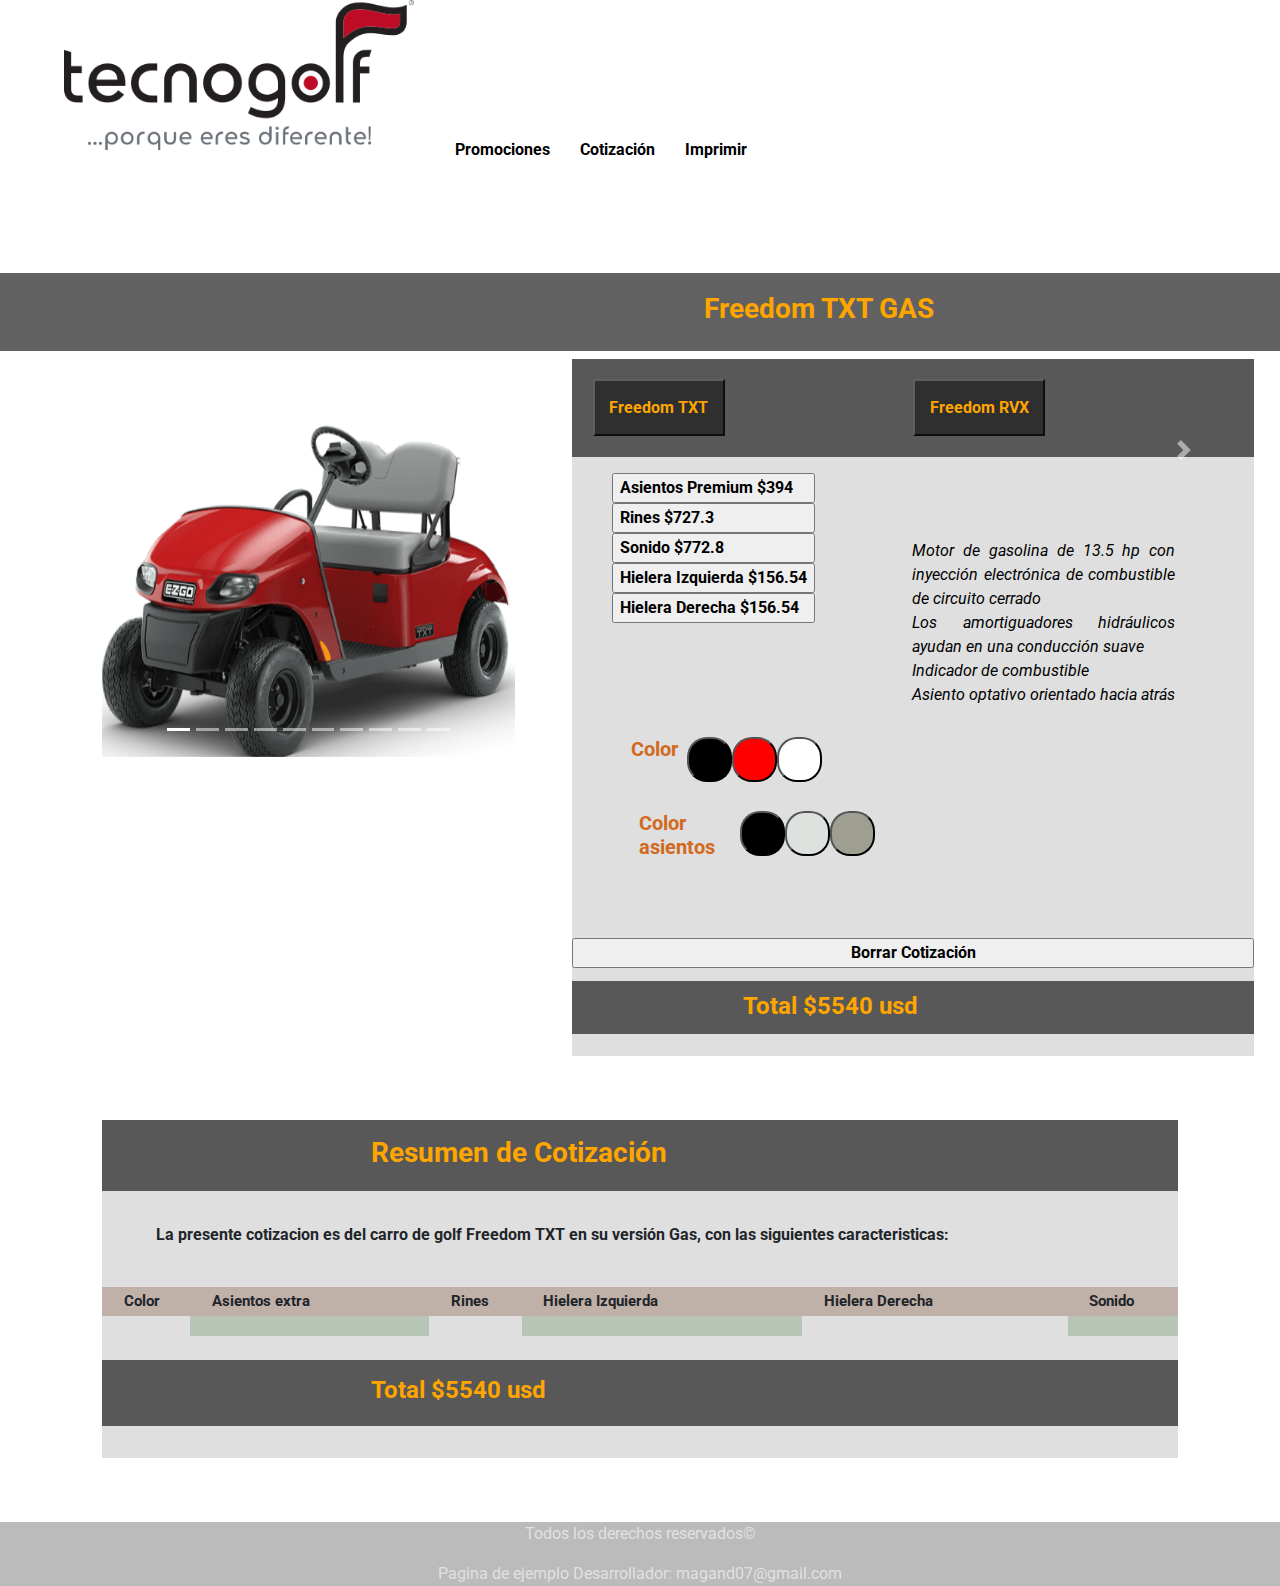
==== commit 85458ffc: "erase unused inputs, bad name" ====
--- a/index.html
+++ b/index.html
@@ -92,22 +92,12 @@
   <input type="hidden" id="asientooyster" name="asientooyster" value="true" />
   <input type="hidden" id="asientostonebeige" name="asientostonebeige" value="true" />
   <!-- sear premium color -->
+  <input type="hidden" id="asiento_premium" name="asiento_premium" value="true">
+  <input type="hidden" id="asiento_basico" name="asiento_basico" value="true">
+  
   <input type="hidden" id="premiumgrey" name="premiumgrey" value="true" />
   <input type="hidden" id="premiummushroom" name="premiummushroom" value="true" />
   <input type="hidden" id="premiumnegro" name="premiumnegro" value="true" />
-
-  <input type="hidden" id="stotal" name="stotal" value="" />
-  <input type="hidden" id="ent" name="ent" value="5540" />
-  <input type="hidden" id="cent" name="cent" value="0" />
-  <script>
-    carrito = new Carro();
-    carrito.setModelo("Freedom TXT");
-    carrito.setType("Gas");
-    carrito.setCost();
-    //var stotal = carrito.cost;
-    document.getElementById("ent").value = carrito.cost;
-    document.getElementById("cent").value = 0;
-  </script>
 
   <header>
     <img src="images/identidad/Logo.png" width="350px" height="150px">
@@ -195,43 +185,43 @@
     </div>
 
     <div class="contenedor_imagen">
-      <img class="negro" src="images/RXV/colores/negro.png" alt="negro" width="500px" height="340">
-      <img class="rojo" src="images/RXV/colores/rojo.png" alt="rojo" width="500px" height="340">
-      <img class="blanco" src="images/RXV/colores/blanco.png" alt="blanco" width="500px" height="340">
-      <img class="inf_red" src="images/RXV/colores/inf_red.png" alt="inf_red" width="500px" height="340">
-      <img class="azul_electric" src="images/RXV/colores/azul_electric.png" alt="azul_electric" width="500px"
+      <img class="negro" src="images/RXV/colores/negro.png" title="negro" width="500px" height="340">
+      <img class="rojo" src="images/RXV/colores/rojo.png" title="rojo" width="500px" height="340">
+      <img class="blanco" src="images/RXV/colores/blanco.png" title="blanco" width="500px" height="340">
+      <img class="inf_red" src="images/RXV/colores/inf_red.png" title="inf_red" width="500px" height="340">
+      <img class="azul_electric" src="images/RXV/colores/azul_electric.png" title="azul_electric" width="500px"
         height="340">
-      <img class="almond" src="images/RXV/colores/almond.png" alt="almond" width="500px" height="340">
-      <img class="charcoal" src="images/RXV/colores/charcoal.png" alt="charcoal" width="500px" height="340">
-      <img class="platinum" src="images/RXV/colores/platinum.png" alt="platinum" width="500px" height="340">
-      <img class="ocean_grey" src="images/RXV/colores/ocean_grey.png" alt="ocean_grey" width="500px" height="340">
-
-      <img class="abeige" src="images/RXV/asientos extra/abeige.png" alt="abeige" width="500px" height="340">
-      <img class="agrey" src="images/RXV/asientos extra/agrey.png" alt="agrey" width="500px" height="340">
-      <img class="anegro" src="images/RXV/asientos extra/anegro.png" alt="anegro" width="500px" height="340">
-      <img class="aoyster" src="images/RXV/asientos extra/aoyster.png" alt="aoyster" width="500px" height="340">
-      <img class="astonebeige" src="images/RXV/asientos extra/astonebeige.png" alt="astonebeige" width="500px"
+      <img class="almond" src="images/RXV/colores/almond.png" title="almond" width="500px" height="340">
+      <img class="charcoal" src="images/RXV/colores/charcoal.png" title="charcoal" width="500px" height="340">
+      <img class="platinum" src="images/RXV/colores/platinum.png" title="platinum" width="500px" height="340">
+      <img class="ocean_grey" src="images/RXV/colores/ocean_grey.png" title="ocean_grey" width="500px" height="340">
+
+      <img class="abeige" src="images/RXV/asientos extra/abeige.png" title="abeige" width="500px" height="340">
+      <img class="agrey" src="images/RXV/asientos extra/agrey.png" title="agrey" width="500px" height="340">
+      <img class="anegro" src="images/RXV/asientos extra/anegro.png" title="anegro" width="500px" height="340">
+      <img class="aoyster" src="images/RXV/asientos extra/aoyster.png" title="aoyster" width="500px" height="340">
+      <img class="astonebeige" src="images/RXV/asientos extra/astonebeige.png" title="astonebeige" width="500px"
         height="340">
 
-      <img class="stonebeige54" src="images/RXV/top54/stonebeige54.png" alt="stonebeige54" width="500px" height="340">
-      <img class="negro54" src="images/RXV/top54/negro54.png" alt="negro54" width="500px" height="340">
-      <img class="oyster54" src="images/RXV/top54/oyster54.png" alt="oyster54" width="500px" height="340">
-
-      <img class="stonebeige80" src="images/RXV/top80/stonebeige80.png" alt="stonebeige80" width="500px" height="340">
-      <img class="negro80" src="images/RXV/top80/negro80.png" alt="negro80" width="500px" height="340">
-      <img class="grey80" src="images/RXV/top80/grey80.png" alt="grey80" width="500px" height="340">
-      <img class="oyster80" src="images/RXV/top80/oyster80.png" alt="oyster80" width="500px" height="340">
+      <img class="stonebeige54" src="images/RXV/top54/stonebeige54.png" title="stonebeige54" width="500px" height="340">
+      <img class="negro54" src="images/RXV/top54/negro54.png" title="negro54" width="500px" height="340">
+      <img class="oyster54" src="images/RXV/top54/oyster54.png" title="oyster54" width="500px" height="340">
+
+      <img class="stonebeige80" src="images/RXV/top80/stonebeige80.png" title="stonebeige80" width="500px" height="340">
+      <img class="negro80" src="images/RXV/top80/negro80.png" title="negro80" width="500px" height="340">
+      <img class="grey80" src="images/RXV/top80/grey80.png" title="grey80" width="500px" height="340">
+      <img class="oyster80" src="images/RXV/top80/oyster80.png" title="oyster80" width="500px" height="340">
 
       <!--seat color-->
-      <img class="asientonegro" src="images/RXV/asientos/negro.png" name="asientonegro" value="true" />
-      <img class="asientooyster" src="images/RXV/asientos/oyster.png" name="asientooyster" value="true" />
-      <img class="asientostonebeige" src="images/RXV/asientos/stonebeige.png" name="asientostonebeige" value="true" />
-      <img class="premiumgrey" src="images/RXV/asientos/premium/grey.png" name="premiumgrey" value="true" />
-      <img class="premiummushroom" src="images/RXV/asientos/premium/mushroom.png" name="premiummushroom" value="true" />
-      <img class="premiumnegro" src="images/RXV/asientos/premium/negro.png" name="premiumnegro" value="true" />
-
-      <img class="split" src="images/RXV/windshield/split.png" alt="oyster80" width="500px" height="340">
-      <img class="tinted" src="images/RXV/windshield/tinted.png" alt="oyster80" width="500px" height="340">
+      <img class="asientonegro" src="images/RXV/asientos/negro.png" width="500px" height="340">
+      <img class="asientooyster" src="images/RXV/asientos/oyster.png" width="500px" height="340">
+      <img class="asientostonebeige" src="images/RXV/asientos/stonebeige.png" width="500px" height="340">
+      <img class="premiumgreyimg" src="images/RXV/asientos/premium/grey.png" width="500px" height="340">
+      <img class="premiummushroomimg" src="images/RXV/asientos/premium/mushroom.png" width="500px" height="340">
+      <img class="premiumnegroimg" src="images/RXV/asientos/premium/negro.png" width="500px" height="340">
+
+      <img class="split" src="images/RXV/windshield/split.png" title="oyster80" width="500px" height="340">
+      <img class="tinted" src="images/RXV/windshield/tinted.png" title="oyster80" width="500px" height="340">
 
     </div>
     <div class="caracteristicas_datos">
@@ -268,13 +258,13 @@
           <ul class='square'>
             <h5>Color asientos</h5>
               <li>
-                <input title='Negro' class='c_negro' type='button' name='c_negro_basic' id='c_negro_basic' onclick="allSeatsOff();cambiar('asientonegro',getElementById('asientonegro'));">
+                <input title='Negro' class='c_negro' type='button' name='c_negro_basic' id='c_negro_basic' onclick="allSeatsOff();cambiarAsiento('asientonegro',getElementById('asientonegro'));">
               </li>
               <li>
-                <input title='Oyster' class='c_oyster' type='button' name='Oyser' id='Oyser' onclick="allSeatsOff();cambiar('asientooyster',getElementById('asientooyster'));">
+                <input title='Oyster' class='c_oyster' type='button' name='Oyser' id='Oyser' onclick="allSeatsOff();cambiarAsiento('asientooyster',getElementById('asientooyster'));">
               </li>
               <li>
-                <input title='Stonebeige' class='c_stone_beige' type='button' name='c_stonebeige_basic' id='c_stonebeige_basic' onclick="allSeatsOff();cambiar('asientostonebeige',getElementById('asientostonebeige'));">
+                <input title='Stonebeige' class='c_stone_beige' type='button' name='c_stonebeige_basic' id='c_stonebeige_basic' onclick="allSeatsOff();cambiarAsiento('asientostonebeige',getElementById('asientostonebeige'));">
               </li>
           </ul>
         </div>
@@ -283,15 +273,9 @@
         <div id="color_asiento_premium">
           <ul class='square'>
             <h5>Color asientos premium</h5>
-              <li>
-                <input title='Negro' class='c_negro' type='button' name='c_negro_premium' id='c_negro_premium' onclick="allSeatsOff();cambiar('premiumnegro',getElementById('premiumnegro'));">
-              </li>
-              <li>
-                <input title='Grey' class='c_grey' type='button' name='c_grey_premium' id='c_grey_premium' onclick="allSeatsOff();cambiar('premiumgrey',getElementById('premiumgrey'));">
-              </li>
-              <li>
-                <input title='Mushroom' class='c_mushroom' type='button' name='c_mushroom_premium' id='c_mushroom_premium' onclick="allSeatsOff();cambiar('premiummushroom',getElementById('premiummushroom'));">
-              </li>
+              <li><input title='Negro' class='c_negro' type='button' name='c_negro_premium' id='c_negro_premium' onclick="allSeatsOff();calcular(394,0,'Asiento premium negro',getElementById('premiumnegro'),'ae_rxv','Premium negro');cambiarAsiento('premiumnegroimg',getElementById('premiumnegro'));"></li>
+              <li><input title='Grey' class='c_grey' type='button' name='c_grey_premium' id='c_grey_premium' onclick="allSeatsOff();calcular(394,0,'Asiento premium grey',getElementById('premiumgrey'),'ae_rxv','Premium grey');cambiarAsiento('premiumgreyimg',getElementById('premiumgrey'));"></li>
+              <li><input title='Mushroom' class='c_mushroom' type='button' name='c_mushroom_premium' id='c_mushroom_premium' onclick="allSeatsOff();calcular(394,0,'Asiento premium mushroom',getElementById('premiummushroom'),'ae_rxv','Premium mushroom');cambiarAsiento('premiummushroomimg',getElementById('premiummushroom'));"></li>
           </ul>
         </div>
       </div>
@@ -354,6 +338,7 @@
       <table id="tabla_cotizacion_rxv" name="tabla_cotizacion_rxv">
         <tr>
           <th class="title2">Color</th>
+          <th class="title2">Asientos</th>
           <th class="title2">Asientos extra</th>
           <th class="title2">Rines</th>
           <th class="title2">Hielera Izquierda</th>
@@ -367,7 +352,9 @@
           <th class="title2">Color Top</th>
         </tr>
         <tr>
-          <td name="c_t_rxv" id="c_t_rxv">
+          <td name="c_t_rxv" id="c_t_rxv" class="f2">
+          </td>
+          <td name="ae_rxv" id="ae_rxv">
           </td>
           <td name="ae_t_rxv" id="ae_t_rxv" class="f2">
           </td>
@@ -409,4 +396,4 @@
   <script type='text/javascript' src="js/funciones.js"></script>
 </body>
 
-</html>+</html> --- a/css/layers.css
+++ b/css/layers.css
@@ -98,11 +98,11 @@
     position:absolute;
     width:500px;
     height:340px;
-    z-index: 1;
+    z-index: 4;
 }
 .premiumgrey,.premiummushroom,.premiumnegro{
     position:absolute;
     width:500px;
     height:340px;
-    z-index: 1;
+    z-index: 4;
 }